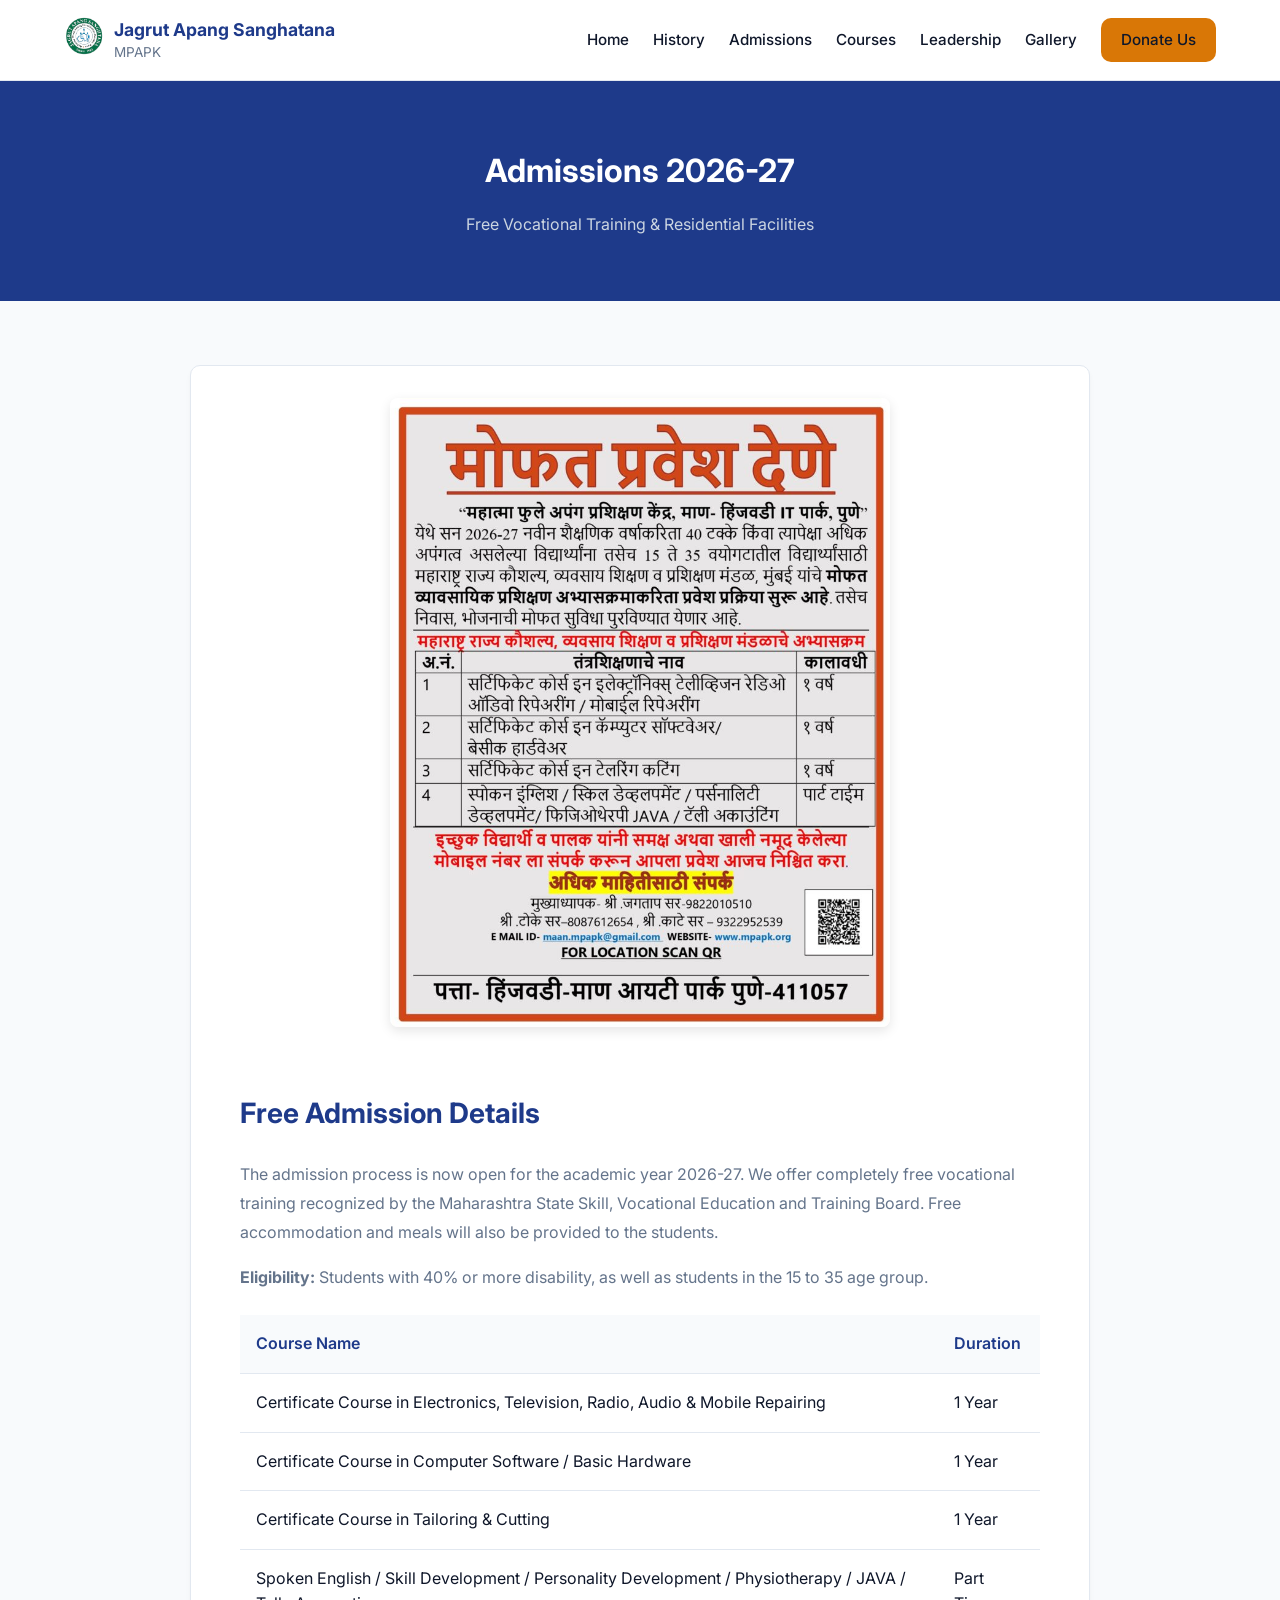
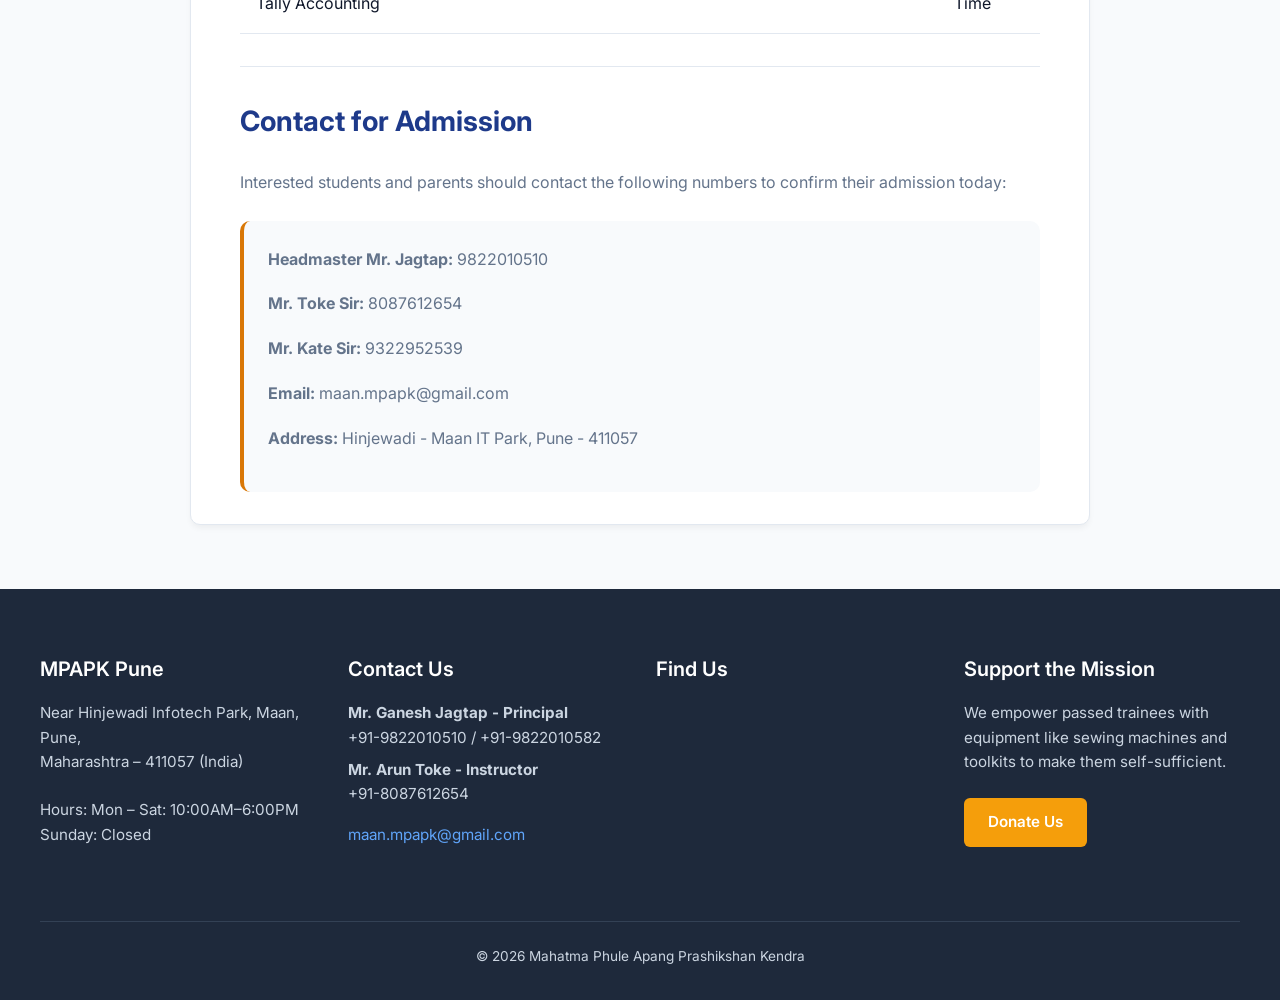
==== admissions.html @ 85456839 "Intial commit: Complete website redesign architecture" ====
<!DOCTYPE html>
    <html lang="en">
    <head>
    <meta charset="UTF-8" />
    <meta name="viewport" content="width=device-width, initial-scale=1.0" />
    <title>Admissions | MPAPK</title>
    <link rel="preconnect" href="https://fonts.googleapis.com">
    <link rel="preconnect" href="https://fonts.gstatic.com" crossorigin>
    <link href="https://fonts.googleapis.com/css2?family=Inter:wght@400;500;600;700&display=swap" rel="stylesheet">
    <link rel="stylesheet" href="assets/css/style.css" />
    <style>
        .page-header { background: var(--primary); color: white; padding: 4rem 1.5rem; text-align: center; }
        .content-container { max-width: 900px; margin: 4rem auto; padding: 2rem 1.5rem; background: white; border-radius: var(--radius); box-shadow: 0 4px 6px -1px rgba(0, 0, 0, 0.05); border: 1px solid var(--border-color); }
        .content-section { padding: 2rem 0; border-bottom: 1px solid var(--border-color); max-width: 800px; margin: auto;}
        .content-section:last-child { border-bottom: none; padding-bottom: 0; }
        .content-section h2 { color: var(--primary); margin-bottom: 1.5rem; font-size: 1.75rem; }
        .content-section p { margin-bottom: 1rem; color: var(--text-muted); line-height: 1.8; }
        
        /* Admission Table Styles */
        .styled-table { width: 100%; border-collapse: collapse; margin-top: 1.5rem; }
        .styled-table th, .styled-table td { padding: 1rem; text-align: left; border-bottom: 1px solid var(--border-color); }
        .styled-table th { background-color: var(--bg-light); color: var(--primary); font-weight: 600; }
        
        .contact-card { background: var(--bg-light); padding: 1.5rem; border-radius: var(--radius); margin-top: 1.5rem; border-left: 4px solid var(--accent); }
        
        /* Updated Banner Image Style */
        .banner-img { 
        width: 100%; 
        max-width: 500px; /* Prevents the image from getting too large */
        height: auto; 
        display: block; 
        margin: 0 auto 2rem auto; /* Centers the image and adds space below it */
        border-radius: 8px; /* Adds rounded corners */
        box-shadow: 0 4px 12px rgba(0, 0, 0, 0.1); /* Adds a soft shadow to make it pop */
        }
    </style>
    </head>
    <body>

    <!-- Navigation -->
    <nav class="navbar">
        <div class="nav-container">
        <div class="logo-wrapper">
            <a href="index.html">
            <img src="assets/images/logo.png" alt="MPAPK Logo" class="nav-logo" onerror="this.style.display='none'">
            </a>
            <a href="index.html" class="logo">Jagrut Apang Sanghatana <br><span>MPAPK</span></a>
        </div>
        <ul class="nav-links">
            <li><a href="index.html">Home</a></li>
            <li><a href="history.html">History</a></li>
            <li><a href="admissions.html">Admissions</a></li>
            <li><a href="index.html#courses">Courses</a></li>
            <li><a href="index.html#team">Leadership</a></li>
            <li><a href="gallery.html">Gallery</a></li>
            <li><a href="donate.html" class="btn btn-primary">Donate Us</a></li>
        </ul>
        </div>
    </nav>

    <header class="page-header">
        <h1>Admissions 2026-27</h1>
        <p style="color: #cbd5e1; margin-top: 1rem;">Free Vocational Training & Residential Facilities</p>
    </header>

    <main class="content-container">
        <!-- Original Marathi Flyer Banner -->
        <img src="assets/images/admission-banner.jpg" alt="Admission Notice in Marathi" class="banner-img" onerror="this.style.display='none'">

        <section class="content-section">
        <h2>Free Admission Details</h2>
        <p>The admission process is now open for the academic year 2026-27. We offer completely free vocational training recognized by the Maharashtra State Skill, Vocational Education and Training Board. Free accommodation and meals will also be provided to the students.</p>
        
        <p><strong>Eligibility:</strong> Students with 40% or more disability, as well as students in the 15 to 35 age group.</p>
        
        <table class="styled-table">
            <thead>
            <tr>
                <th>Course Name</th>
                <th>Duration</th>
            </tr>
            </thead>
            <tbody>
            <tr>
                <td>Certificate Course in Electronics, Television, Radio, Audio & Mobile Repairing</td>
                <td>1 Year</td>
            </tr>
            <tr>
                <td>Certificate Course in Computer Software / Basic Hardware</td>
                <td>1 Year</td>
            </tr>
            <tr>
                <td>Certificate Course in Tailoring & Cutting</td>
                <td>1 Year</td>
            </tr>
            <tr>
                <td>Spoken English / Skill Development / Personality Development / Physiotherapy / JAVA / Tally Accounting</td>
                <td>Part Time</td>
            </tr>
            </tbody>
        </table>
        </section>

        <section class="content-section">
        <h2>Contact for Admission</h2>
        <p>Interested students and parents should contact the following numbers to confirm their admission today:</p>
        <div class="contact-card">
            <p><strong>Headmaster Mr. Jagtap:</strong> 9822010510</p>
            <p><strong>Mr. Toke Sir:</strong> 8087612654</p>
            <p><strong>Mr. Kate Sir:</strong> 9322952539</p>
            <p style="margin-top: 1rem;"><strong>Email:</strong> maan.mpapk@gmail.com</p>
            <p><strong>Address:</strong> Hinjewadi - Maan IT Park, Pune - 411057</p>
        </div>
        </section>
    </main>

    <!-- Universal Footer -->
    <footer class="site-footer" id="contact" style="background-color: #1e293b; color: #cbd5e1; padding: 4rem 1.5rem 2rem; margin-top: 4rem;">
        <div style="max-width: 1200px; margin: auto; display: grid; grid-template-columns: repeat(auto-fit, minmax(220px, 1fr)); gap: 2rem; border-bottom: 1px solid #334155; padding-bottom: 2rem;">
        
        <!-- Column 1: Address & Hours -->
        <div>
            <h3 style="color: white; margin-bottom: 1rem; font-size: 1.25rem; font-weight: 600;">MPAPK Pune</h3>
            <p style="font-size: 0.95rem; line-height: 1.6; margin-bottom: 1.5rem;">
            Near Hinjewadi Infotech Park, Maan, Pune,<br>
            Maharashtra – 411057 (India)
            </p>
            <p style="font-size: 0.95rem; line-height: 1.6;">
            Hours: Mon – Sat: 10:00AM–6:00PM<br>
            Sunday: Closed
            </p>
        </div>

        <!-- Column 2: Direct Contact Details -->
        <div>
            <h3 style="color: white; margin-bottom: 1rem; font-size: 1.25rem; font-weight: 600;">Contact Us</h3>
            <p style="font-size: 0.95rem; line-height: 1.6; margin-bottom: 0.5rem;">
            <strong>Mr. Ganesh Jagtap - Principal</strong><br>
            +91-9822010510 / +91-9822010582
            </p>
            <p style="font-size: 0.95rem; line-height: 1.6; margin-bottom: 1rem;">
            <strong>Mr. Arun Toke - Instructor</strong><br>
            +91-8087612654
            </p>
            <p style="font-size: 0.95rem; line-height: 1.6;">
            <a href="mailto:maan.mpapk@gmail.com" style="color: #60a5fa; text-decoration: none;">maan.mpapk@gmail.com</a>
            </p>
        </div>

        <!-- Column 3: Map Embed -->
        <div>
            <h3 style="color: white; margin-bottom: 1rem; font-size: 1.25rem; font-weight: 600;">Find Us</h3>
            <iframe 
            src="https://www.google.com/maps/embed?pb=!1m18!1m12!1m3!1d3782.1643868697116!2d73.7145!3d18.5665!2m3!1f0!2f0!3f0!3m2!1i1024!2i768!4f13.1!3m3!1m2!1s0x0%3A0x0!2zMTjCsDMzJzU5LjQiTiA3M8KwNDInNTIuMiJF!5e0!3m2!1sen!2sin!4v1620000000000!5m2!1sen!2sin" 
            width="100%" 
            height="180" 
            style="border:0; border-radius: 8px;" 
            allowfullscreen="" 
            loading="lazy">
            </iframe>
        </div>

        <!-- Column 4: Support the Mission -->
        <div>
            <h3 style="color: white; margin-bottom: 1rem; font-size: 1.25rem; font-weight: 600;">Support the Mission</h3>
            <p style="font-size: 0.95rem; line-height: 1.6; margin-bottom: 1.5rem;">
            We empower passed trainees with equipment like sewing machines and toolkits to make them self-sufficient.
            </p>
            <a href="donate.html" class="btn btn-primary" style="background-color: #f59e0b; color: white; padding: 0.75rem 1.5rem; border-radius: 6px; text-decoration: none; font-weight: 600; display: inline-block;">Donate Us</a>
        </div>

        </div>
        
        <div style="max-width: 1200px; margin: auto; text-align: center; padding-top: 1.5rem; font-size: 0.85rem;">
        &copy; 2026 Mahatma Phule Apang Prashikshan Kendra
        </div>
    </footer>

    <script src="assets/js/main.js"></script>
    </body>
    </html>
---- assets/css/style.css ----
:root {
    --primary: #1e3a8a;
    --primary-hover: #172554;
    --accent: #d97706;
    --bg-light: #f8fafc;
    --text-main: #0f172a;
    --text-muted: #64748b;
    --card-bg: #ffffff;
    --border-color: #e2e8f0;
    --radius: 10px;
    }

    * {
    margin: 0;
    padding: 0;
    box-sizing: border-box;
    font-family: 'Inter', system-ui, -apple-system, sans-serif;
    }

    body {
    background-color: var(--bg-light);
    color: var(--text-main);
    line-height: 1.6;
    }

    /* Nav */
    .navbar {
    position: sticky;
    top: 0;
    background: rgba(255, 255, 255, 0.95);
    backdrop-filter: blur(8px);
    border-bottom: 1px solid var(--border-color);
    z-index: 100;
    transition: all 0.3s ease;
    }

    .nav-container {
    max-width: 1200px;
    margin: auto;
    display: flex;
    justify-content: space-between;
    align-items: center;
    padding: 1rem 1.5rem;
    }

    .logo {
    font-weight: 700;
    font-size: 1.25rem;
    color: var(--primary);
    text-decoration: none;
    }

    .logo span {
    font-weight: 400;
    color: var(--accent);
    }

    .nav-links {
    display: flex;
    list-style: none;
    align-items: center;
    gap: 1.5rem;
    }

    .nav-links a {
    text-decoration: none;
    color: var(--text-main);
    font-size: 0.95rem;
    font-weight: 500;
    transition: color 0.2s ease;
    }

    .nav-links a:hover {
    color: var(--primary);
    }

/* Hero Section (Side-by-Side Layout) */
    .hero {
    padding: 4rem 1.5rem;
    background: #0f172a; /* Solid dark blue background */
    color: white;
    }

    .hero-container {
    max-width: 1200px;
    margin: auto;
    display: flex;
    align-items: center;
    gap: 3rem;
    }

    .hero-content {
    flex: 1;
    text-align: left; /* Aligns text to the left */
    }

    .badge {
    display: inline-block;
    background: rgba(255, 255, 255, 0.15);
    padding: 0.4rem 1rem;
    border-radius: 9999px;
    font-size: 0.85rem;
    font-weight: 500;
    margin-bottom: 1.5rem;
    }

    .hero h1 {
    font-size: 2.5rem;
    font-weight: 700;
    line-height: 1.25;
    margin-bottom: 1.25rem;
    }

    .hero p {
    font-size: 1.15rem;
    color: #cbd5e1;
    margin-bottom: 2rem;
    }

    .hero-actions {
    display: flex;
    justify-content: flex-start;
    gap: 1rem;
    }

    /* New Image Box Styles */
    .hero-image-box {
    flex: 1;
    }

    .hero-img {
    width: 100%;
    height: auto;
    border-radius: var(--radius);
    box-shadow: 0 10px 25px rgba(0, 0, 0, 0.3); /* Adds a nice shadow behind the image */
    }

    /* Make it stack on mobile screens */
    @media (max-width: 900px) {
    .hero-container {
        flex-direction: column-reverse; /* Puts the image on top on mobile */
        text-align: center;
        gap: 2rem;
    }
    .hero-content {
        text-align: center;
    }
    .hero-actions {
        justify-content: center;
    }
    }

    /* Buttons */
    .btn {
    display: inline-block;
    padding: 0.6rem 1.25rem;
    border-radius: var(--radius);
    text-decoration: none;
    font-weight: 600;
    font-size: 0.95rem;
    transition: all 0.2s ease;
    }

    .btn-lg {
    padding: 0.85rem 1.75rem;
    font-size: 1rem;
    }

    .btn-primary {
    background-color: var(--accent);
    color: #fff;
    }

    .btn-primary:hover {
    filter: brightness(0.95);
    }

    .btn-secondary {
    background: rgba(255, 255, 255, 0.1);
    color: #fff;
    border: 1px solid rgba(255, 255, 255, 0.2);
    }

    .btn-secondary:hover {
    background: rgba(255, 255, 255, 0.2);
    }

    .btn-outline {
    border: 1px solid var(--border-color);
    color: var(--text-main);
    }

    /* Impact Section */
    .impact {
    max-width: 1100px;
    margin: -2.5rem auto 4rem auto;
    padding: 0 1.5rem;
    }

    .stats-grid {
    display: grid;
    grid-template-columns: repeat(auto-fit, minmax(200px, 1fr));
    gap: 1rem;
    background: white;
    padding: 2rem;
    border-radius: var(--radius);
    box-shadow: 0 10px 25px -5px rgba(0, 0, 0, 0.05);
    border: 1px solid var(--border-color);
    text-align: center;
    }

    .stat-number {
    display: block;
    font-size: 2.25rem;
    font-weight: 700;
    color: var(--primary);
    }

    .stat-label {
    font-size: 0.875rem;
    color: var(--text-muted);
    font-weight: 500;
    }

    /* Section Header */
    .section-header {
    text-align: center;
    max-width: 600px;
    margin: 0 auto 3rem auto;
    }

    .section-tag {
    color: var(--accent);
    text-transform: uppercase;
    font-size: 0.75rem;
    letter-spacing: 0.05em;
    font-weight: 700;
    }

    .section-header h2 {
    font-size: 2rem;
    font-weight: 700;
    margin-top: 0.5rem;
    }

    .section-header p {
    color: var(--text-muted);
    margin-top: 0.5rem;
    }

    /* Courses Grid */
    .courses-section, .team-section {
    max-width: 1200px;
    margin: 0 auto 5rem auto;
    padding: 0 1.5rem;
    }

    .courses-grid {
    display: grid;
    grid-template-columns: repeat(auto-fit, minmax(320px, 1fr));
    gap: 1.5rem;
    }

    .course-card {
    background: var(--card-bg);
    padding: 2rem;
    border-radius: var(--radius);
    border: 1px solid var(--border-color);
    display: flex;
    flex-direction: column;
    position: relative;
    transition: transform 0.2s ease, box-shadow 0.2s ease;
    }

    .course-card:hover {
    transform: translateY(-4px);
    box-shadow: 0 12px 20px -5px rgba(0, 0, 0, 0.08);
    }

    .course-card.highlight {
    border-color: var(--accent);
    }

    .card-tag {
    align-self: flex-start;
    background: var(--bg-light);
    color: var(--primary);
    font-size: 0.8rem;
    font-weight: 600;
    padding: 0.25rem 0.6rem;
    border-radius: 4px;
    margin-bottom: 1rem;
    }

    .course-card h3 {
    font-size: 1.25rem;
    font-weight: 600;
    margin-bottom: 0.5rem;
    }

    .course-desc {
    font-size: 0.9rem;
    color: var(--text-muted);
    flex-grow: 1;
    margin-bottom: 1.5rem;
    }

    .course-meta {
    border-top: 1px solid var(--border-color);
    padding-top: 1rem;
    font-size: 0.85rem;
    color: var(--text-muted);
    display: flex;
    justify-content: space-between;
    }

    /* Team Grid */
    .team-grid {
    display: grid;
    grid-template-columns: repeat(auto-fit, minmax(240px, 1fr));
    gap: 1.5rem;
    }

    .team-card {
    background: white;
    padding: 1.75rem;
    border-radius: var(--radius);
    border: 1px solid var(--border-color);
    text-align: center;
    }

    .avatar-placeholder {
    width: 56px;
    height: 56px;
    background: var(--bg-light);
    color: var(--primary);
    display: flex;
    align-items: center;
    justify-content: center;
    border-radius: 50%;
    font-weight: 700;
    margin: 0 auto 1rem auto;
    border: 1px solid var(--border-color);
    }

    .team-card h3 {
    font-size: 1.05rem;
    margin-bottom: 0.25rem;
    }

    .team-card .role {
    color: var(--accent);
    font-size: 0.85rem;
    font-weight: 600;
    margin-bottom: 0.75rem;
    }

    .badge-role {
    background: var(--bg-light);
    font-size: 0.75rem;
    padding: 0.2rem 0.6rem;
    border-radius: 4px;
    color: var(--text-muted);
    }

    /* Footer */
    .footer {
    background: #0f172a;
    color: #94a3b8;
    padding: 4rem 1.5rem 2rem 1.5rem;
    }

    .footer-container {
    max-width: 1200px;
    margin: auto;
    display: flex;
    justify-content: space-between;
    flex-wrap: wrap;
    gap: 2rem;
    }

    .footer-info h3 {
    color: white;
    font-size: 1.15rem;
    margin-bottom: 0.5rem;
    }

    .hours {
    margin-top: 0.5rem;
    font-size: 0.85rem;
    }

    .footer-cta h4 {
    color: white;
    margin-bottom: 0.5rem;
    }

    .footer-cta p {
    margin-bottom: 1rem;
    }

    @media (max-width: 768px) {
    .nav-links { display: none; }
    .hero h1 { font-size: 1.85rem; }
    .stats-grid { grid-template-columns: 1fr 1fr; }
    }

    /* Navigation Logo Updates */
    .logo-wrapper {
    display: flex;
    align-items: center;
    gap: 10px;
    }

    .nav-logo {
    height: 40px;
    width: auto;
    }

    .logo {
    font-weight: 700;
    font-size: 1.1rem;
    color: var(--primary);
    text-decoration: none;
    line-height: 1.2;
    }

    .logo span {
    font-weight: 400;
    font-size: 0.85rem;
    color: var(--text-muted);
    }

    /* About & History Section */
    .about-section {
    max-width: 1200px;
    margin: 4rem auto;
    padding: 0 1.5rem;
    }

    .about-container {
    display: grid;
    grid-template-columns: 1fr 1fr;
    gap: 3rem;
    background: white;
    padding: 3rem;
    border-radius: var(--radius);
    border: 1px solid var(--border-color);
    box-shadow: 0 4px 6px -1px rgba(0, 0, 0, 0.05);
    }

    .about-content h2, .history-content h2 {
    font-size: 1.75rem;
    color: var(--primary);
    margin-bottom: 1rem;
    margin-top: 0.5rem;
    }

    .about-content p, .history-content p {
    color: var(--text-muted);
    margin-bottom: 1.5rem;
    }

    .objective-list {
    list-style-type: disc;
    padding-left: 1.5rem;
    color: var(--text-muted);
    }

    .objective-list li {
    margin-bottom: 0.75rem;
    }

    .footer-container {
    display: grid;
    grid-template-columns: 1fr 1fr 1fr;
    gap: 2rem;
    }

    @media (max-width: 900px) {
    .about-container {
        grid-template-columns: 1fr;
    }
    .footer-container {
        grid-template-columns: 1fr;
    }
    }
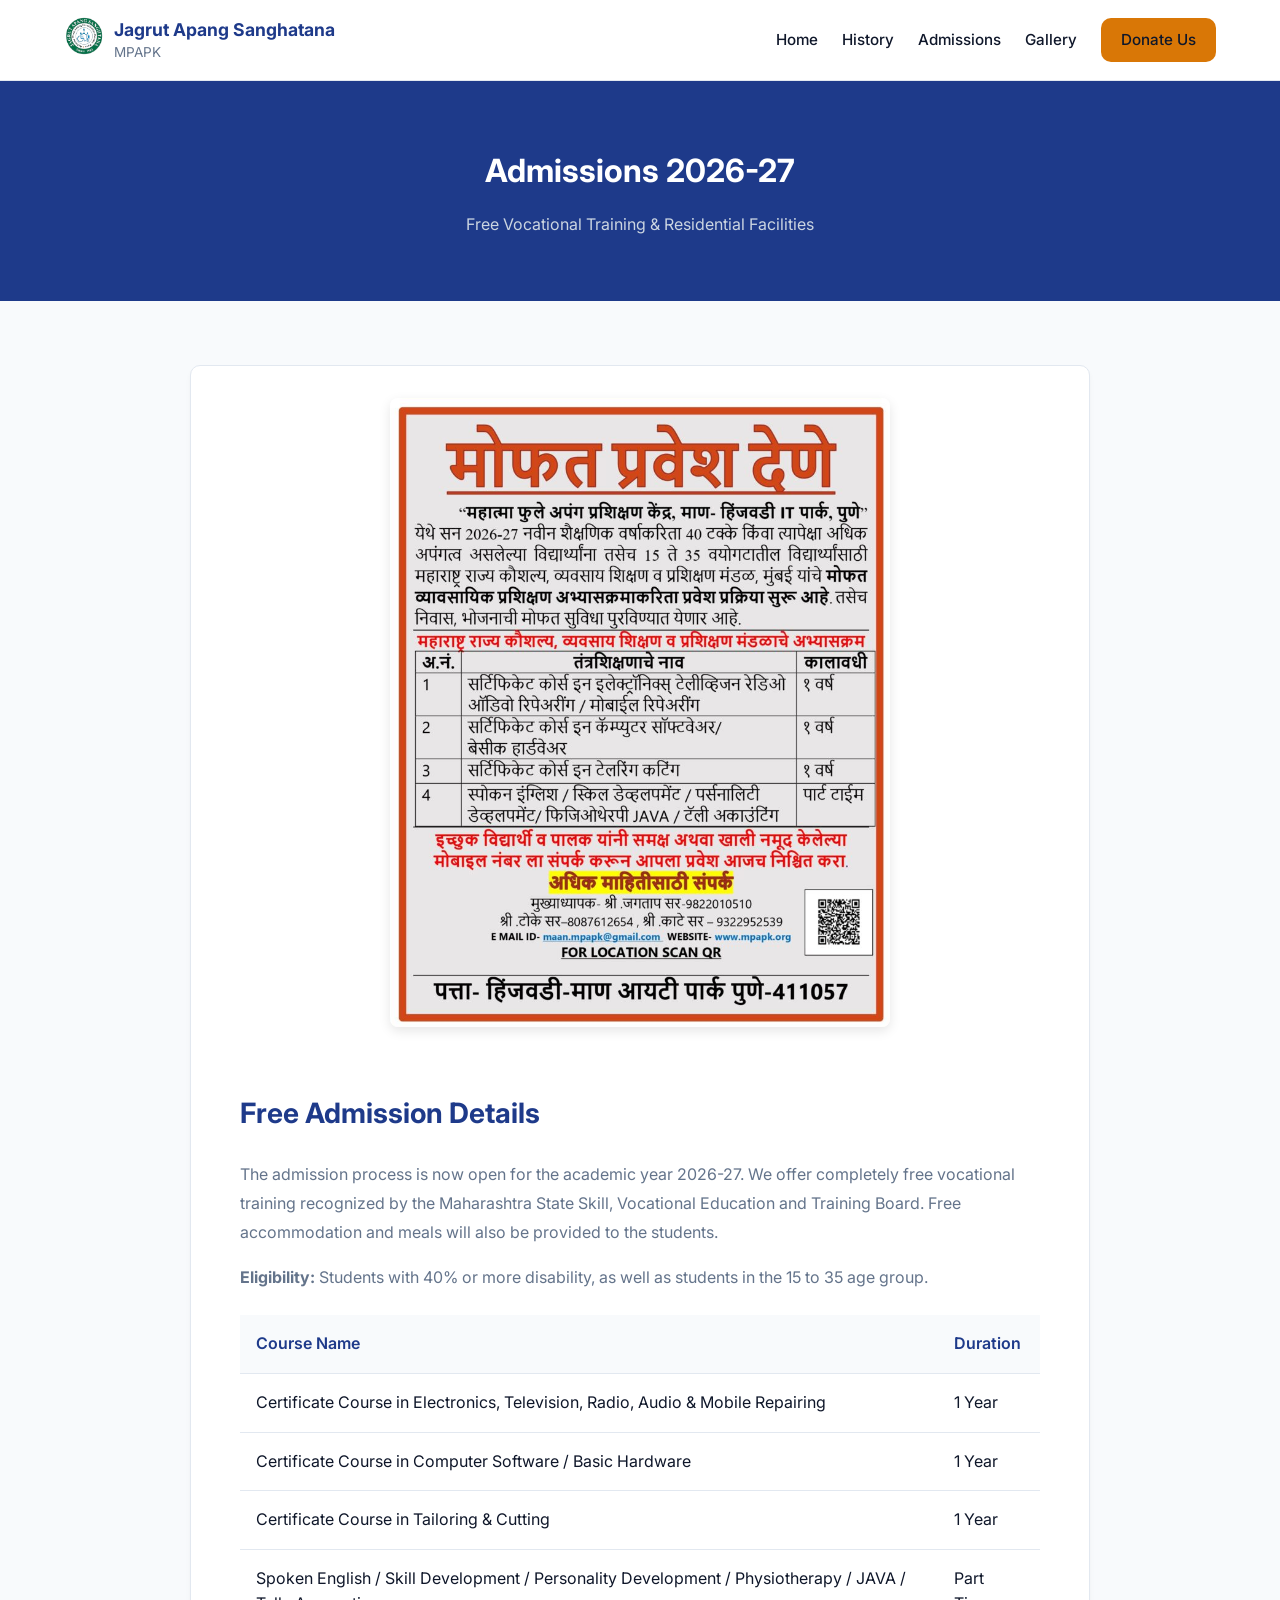
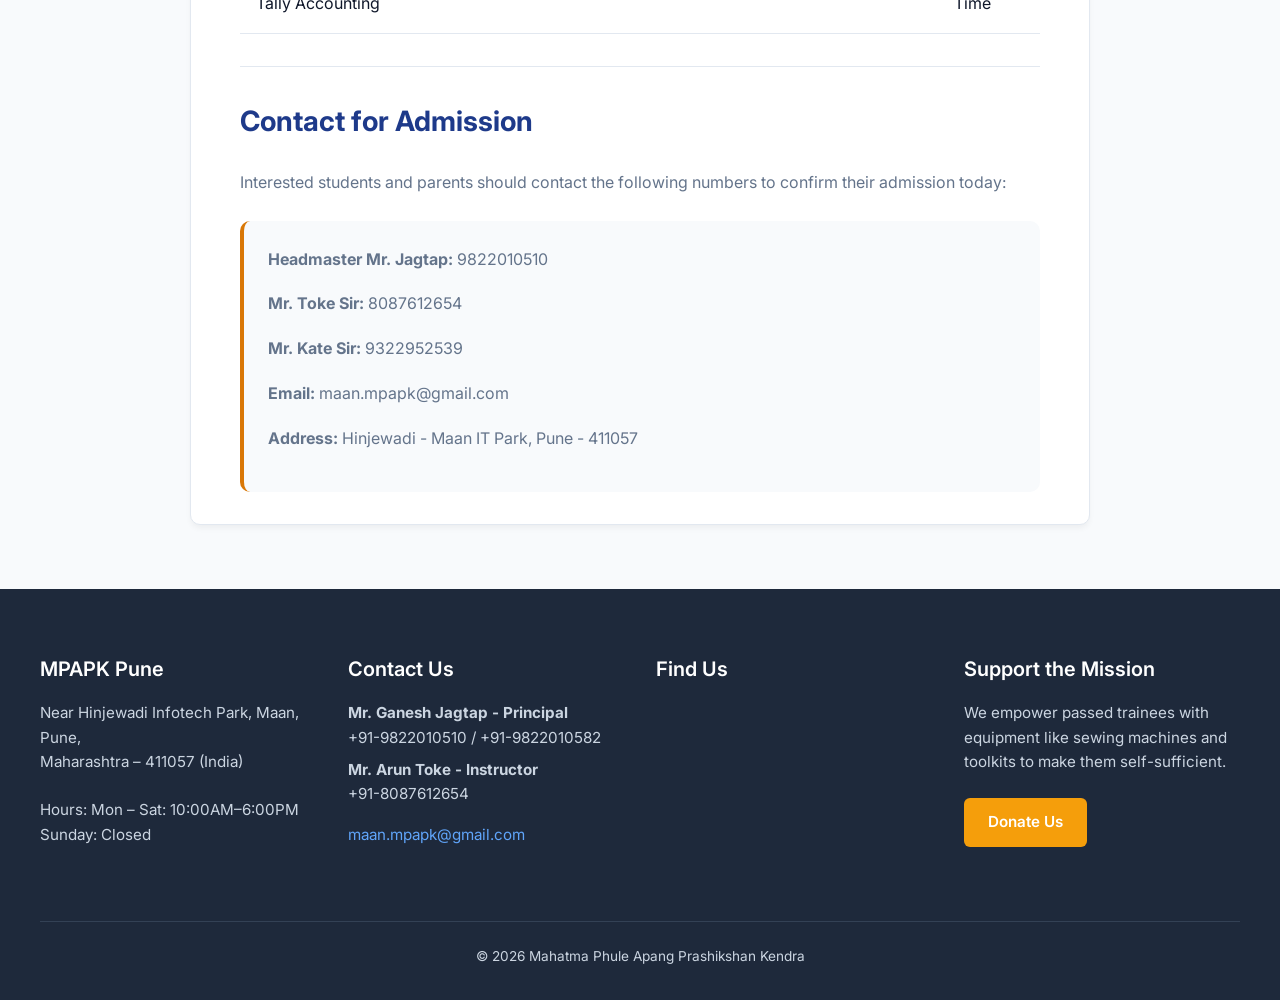
==== commit 51290d84: "Update navigation bar and universal footer" ====
--- a/admissions.html
+++ b/admissions.html
@@ -47,13 +47,11 @@
             <a href="index.html" class="logo">Jagrut Apang Sanghatana <br><span>MPAPK</span></a>
         </div>
         <ul class="nav-links">
-            <li><a href="index.html">Home</a></li>
-            <li><a href="history.html">History</a></li>
-            <li><a href="admissions.html">Admissions</a></li>
-            <li><a href="index.html#courses">Courses</a></li>
-            <li><a href="index.html#team">Leadership</a></li>
-            <li><a href="gallery.html">Gallery</a></li>
-            <li><a href="donate.html" class="btn btn-primary">Donate Us</a></li>
+        <li><a href="index.html">Home</a></li>
+        <li><a href="history.html">History</a></li>
+        <li><a href="admissions.html">Admissions</a></li>
+        <li><a href="gallery.html">Gallery</a></li>
+        <li><a href="donate.html" class="btn btn-primary">Donate Us</a></li>
         </ul>
         </div>
     </nav>
--- a/assets/css/style.css
+++ b/assets/css/style.css
@@ -484,4 +484,6 @@
     .footer-container {
         grid-template-columns: 1fr;
     }
-    }+    }
+
+    
